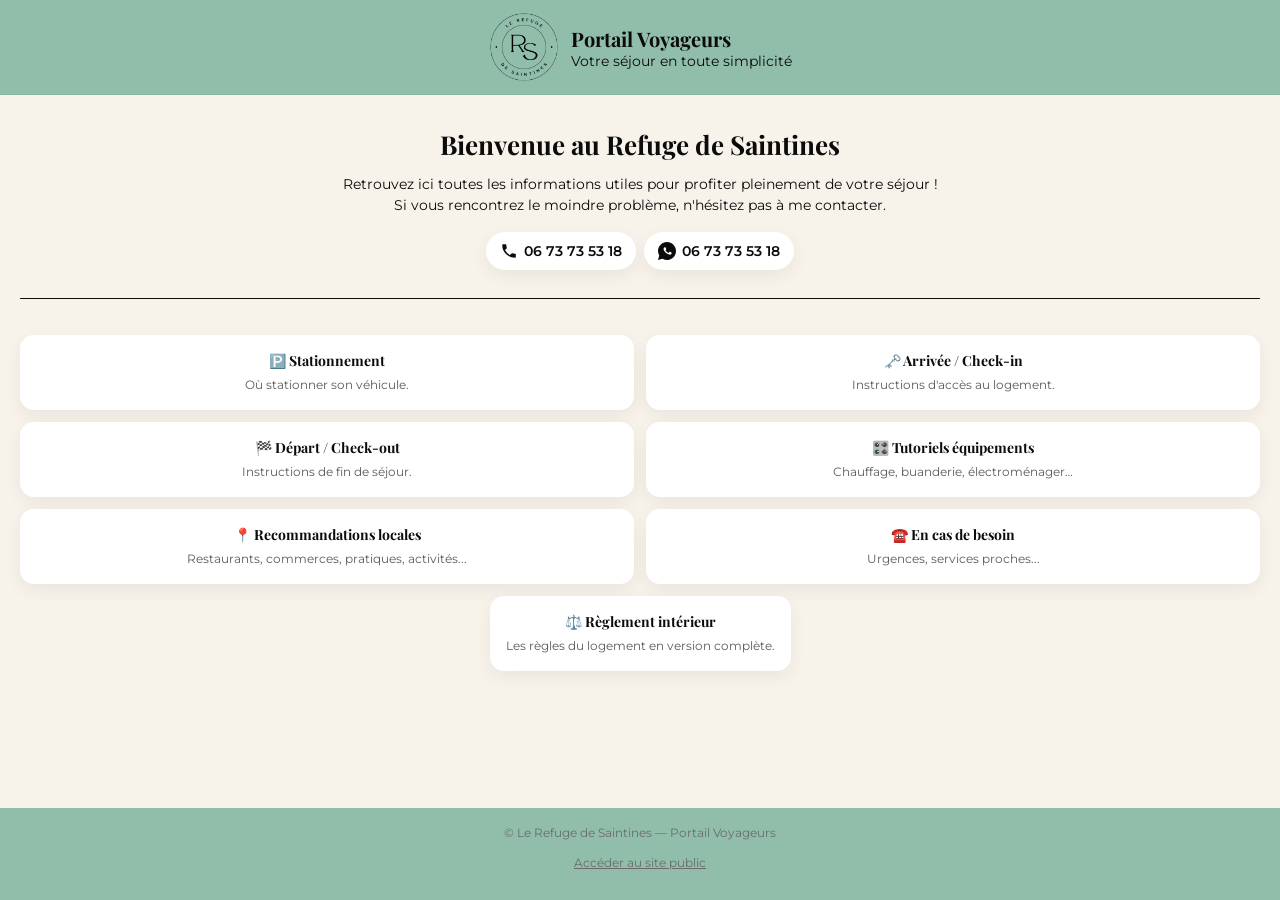
==== index.html @ f46ed85f "Initial commit - guest intranet" ====
<!DOCTYPE html>
<html lang="fr">
<head>
    <meta charset="UTF-8">
    <title>Portail Voyageurs – Refuge de Saintines</title>

    <meta name="description" content="Portail voyageurs du Refuge de Saintines : retrouvez ici l'intégralité des informations utiles pour votre séjour.">
    <meta name="robots" content="noindex, nofollow">
    <meta name="viewport" content="width=device-width, initial-scale=1.0">

    <link rel="preconnect" href="https://fonts.googleapis.com">
    <link rel="preconnect" href="https://fonts.gstatic.com" crossorigin>
    <link href="https://fonts.googleapis.com/css2?family=Montserrat:wght@300;400;600&family=Playfair+Display:wght@400;700&display=swap" rel="stylesheet">

    <link rel="stylesheet" href="css/base/00-tokens.css">
    <link rel="stylesheet" href="css/base/01-reset-base.css">
    <link rel="stylesheet" href="css/base/02-typography.css">
    <link rel="stylesheet" href="css/base/03-layout.css">
    <link rel="stylesheet" href="css/components/header.css">
    <link rel="stylesheet" href="css/components/buttons.css">
    <link rel="stylesheet" href="css/components/separators.css">
    <link rel="stylesheet" href="css/components/cards.css">
    <link rel="stylesheet" href="css/components/footer.css">
    <link rel="stylesheet" href="css/pages/home.css">
    <link rel="icon" href="images/lrds-logo.png" type="image/png">
</head>

<body>

<header class="guest-header">
    <div class="guest-container header-inner">
        <img src="images/lrds-logo.png" alt="Logo Refuge de Saintines" class="guest-logo">

        <div class="guest-title">
            <span class="logo">Portail Voyageurs</span>
            <small class="sub">Votre séjour en toute simplicité</small>
        </div>
    </div>
</header>

<main id="contenu-principal">

    <!-- Bloc de bienvenue -->
    <section class="guest-welcome">
        <div class="guest-container">
            <h1>Bienvenue au Refuge de Saintines</h1>

            <p class="welcome-text">
                Retrouvez ici toutes les informations utiles pour profiter pleinement de votre séjour ! <br>
                Si vous rencontrez le moindre problème, n'hésitez pas à me contacter.
            </p>

            <div class="contact-card">
                <a href="tel:+33673735318" class="btn-pill">
                    <svg class="btn-icon" xmlns="http://www.w3.org/2000/svg" width="18" height="18" viewBox="0 0 24 24" aria-hidden="true">
                        <path d="M6.62 10.79a15.053 15.053 0 006.59 6.59l2.2-2.2a1 1 0 011.01-.24 11.72 11.72 0 003.69.59 1 1 0 011 1V20a1 1 0 01-1 1A17 17 0 013 4a1 1 0 011-1h3.47a1 1 0 011 1 11.72 11.72 0 00.59 3.69 1 1 0 01-.25 1z"/>
                    </svg>
                    
                    <span class="phone-text">06 73 73 53 18 </span>
                </a>

                <a href="https://wa.me/33673735318" class="btn-pill">
                    <svg class="btn-icon whatsapp-icon" xmlns="http://www.w3.org/2000/svg" width="18" height="18" viewBox="0 0 32 32" aria-hidden="true">
                        <path fill="#25D366" d="M16 0C7.178 0 0 7.178 0 16c0 2.873.766 5.62 2.215 8.043L0 32l8.147-2.14A15.91 15.91 0 0 0 16 32c8.822 0 16-7.178 16-16S24.822 0 16 0z"/>
                        <path fill="#fff" d="M23.507 18.692c-.353-.177-2.088-1.03-2.41-1.148-.323-.118-.558-.177-.794.177-.236.353-.91 1.148-1.115 1.353-.206.206-.412.236-.765.059-.353-.177-1.49-.549-2.839-1.748-1.05-.938-1.76-2.088-1.966-2.441-.206-.353-.022-.549.156-.726.16-.159.353-.412.53-.618.177-.206.236-.353.353-.588.118-.236.059-.441-.03-.618-.088-.177-.794-1.912-1.075-2.628-.283-.705-.589-.608-.812-.62-.206-.012-.442 0-.677 0-.236 0-.618.088-.938.441-.318.353-1.236 1.208-1.236 2.951 0 1.742 1.266 3.428 1.442 3.674.177.236 2.493 3.81 6.075 5.339 3.583 1.53 3.583 1.02 4.23.973.647-.044 2.088-.853 2.383-1.676.295-.823.295-1.53.206-1.676-.088-.147-.324-.236-.677-.412z"/>
                    </svg>

                    <span class="phone-text">06 73 73 53 18 </span>
                </a>
            </div>

            <div class="section-separator"></div>
        </div>
    </section>

    <!-- MENU PRINCIPAL SOUS FORME DE CARTES -->
    <nav class="guest-menu" aria-label="Menu du portail voyageurs">
        <div class="guest-container menu-grid">
            <a href="parking.html" class="menu-card">
                <h2>🅿️ Stationnement</h2>

                <p>Où stationner son véhicule.</p>
            </a>

            <a href="arrivee.html" class="menu-card">
                <h2>🗝️ Arrivée / Check-in</h2>

                <p>Instructions d'accès au logement.</p>
            </a>

            <a href="checkout.html" class="menu-card">
                <h2>🏁 Départ / Check-out</h2>

                <p>Instructions de fin de séjour.</p>
            </a>

            <a href="tutoriels.html" class="menu-card">
                <h2>🎛️ Tutoriels équipements</h2>

                <p>Chauffage, buanderie, électroménager…</p>
            </a>

            <a href="https://gite-refugedesaintines.com/#reco" class="menu-card">
                <h2>📍 Recommandations locales</h2>

                <p>Restaurants, commerces, pratiques, activités...</p>
            </a>

            <a href="https://gite-refugedesaintines.com/#reco" class="menu-card">
                <h2>☎️ En cas de besoin</h2>

                <p>Urgences, services proches...</p>
            </a>

            <a href="reglement.html" class="menu-card">
                <h2>⚖️ Règlement intérieur</h2>

                <p>Les règles du logement en version complète.</p>
            </a>
        </div>
    </nav>

</main>

<footer class="guest-footer">
    <div class="guest-container">
        <p>© Le Refuge de Saintines — Portail Voyageurs</p>
        <p>
            <a href="https://gite-refugedesaintines.com" target="_blank" rel="noopener">
                Accéder au site public
            </a>
        </p>
    </div>
</footer>

</body>
</html>
---- css/base/00-tokens.css ----
:root{
  --cream: #F7F3EB;
  --sage:  #90beab;
  --black: #0b0b0b;
  --muted: #6b6b6b;
  --white: #ffffff;
  --shadow: 0 6px 18px rgba(11,11,11,0.06);
  --radius: 12px;
  --container: 1100px;
}
---- css/base/02-typography.css ----
h1, h2, h3, h4 {
  font-family: "Playfair Display", Georgia, "Times New Roman", serif;
  font-weight: 700;
  color: var(--black);
  margin-top: 0;
}

p {
  margin-top: 0;
  margin-bottom: 12px;
  line-height: 1.5;
}
---- css/base/03-layout.css ----
.guest-container {
  width: 100%;
  padding: 0 20px;
  margin: 0 auto;
}

.page-hero {
  padding: 24px 0 12px;
}

.page-hero h1 {
  font-size: 22px;
  margin-bottom: 24px;
}

.page-intro {
  font-size: 14px;
  color: #4a4a4a;
}

.page-section {
  padding: 8px 0 24px;
}

.return-button {
  margin-right: 30px;
}

/* Sticky footer */
html, body {
  height: 100%;
}

body {
  min-height: 100vh;
  display: flex;
  flex-direction: column;
}

main {
  flex: 1;
}
---- css/components/header.css ----
.guest-header {
  background-color: var(--sage);
  border-bottom: 1px solid rgba(0, 0, 0, 0.06);
  padding: 12px 0;
}

.header-inner {
  display: flex;
  align-items: center;
  justify-content: center;
  gap: 12px;
}

.guest-logo {
  max-width: 70px;
  height: auto;
}

.guest-title {
  display: flex;
  flex-direction: column;
}

.guest-title .logo {
  font-family: "Playfair Display", Georgia, serif;
  font-weight: bold;
  font-size: 20px;
}

.guest-title .sub {
  font-size: 14px;
}

.internal-header-inner {
  display: flex;
  align-items: center;
  justify-content: space-between;
}

.internal-left {
  display: flex;
  align-items: center;
  gap: 8px;
}

.internal-left .guest-logo {
  width: 40px;
  height: auto;
}

.internal-left .guest-title .logo {
  font-size: 16px;
}

.internal-left .guest-title .sub {
  font-size: 12px;
}
---- css/components/buttons.css ----
.contact-card {
  margin-top: 16px;
  display: flex;
  justify-content: center;
  gap: 8px;
  flex-wrap: wrap;
}

/* === Bouton générique (pill) === */
.btn-pill {
  display: inline-flex;
  align-items: center;
  justify-content: center;

  padding: 10px 14px;
  background-color: var(--white);
  color: var(--black);

  border-radius: 9999px;
  box-shadow: var(--shadow);

  font-family: "Montserrat", system-ui, sans-serif;
  font-size: 14px;
  font-weight: 600;
  text-align: center;
  white-space: nowrap;

  cursor: pointer;
  text-decoration: none;

  transition: transform 0.15s ease, box-shadow 0.15s ease, color 0.15s ease;
}

.btn-pill:hover {
  transform: scale(1.02);
  box-shadow: 0 10px 22px rgba(11, 11, 11, 0.12);
  color: var(--sage);
}

.btn-pill:active {
  transform: scale(0.98);
  box-shadow: 0 7px 18px rgba(11, 11, 11, 0.10);
}

/* --- Icônes dans les boutons (générique) --- */
.btn-pill .btn-icon {
  width: 18px;
  height: 18px;
  margin-right: 6px;
  display: block;
}

/* Icônes "classiques" (sans fill inline) */
.btn-pill .btn-icon path,
.btn-pill .btn-icon circle {
  fill: #0b0b0b;
}

/* Hover : l'icône suit la couleur du texte */
.btn-pill:hover .btn-icon path,
.btn-pill:hover .btn-icon circle {
  fill: var(--sage);
}

/* WhatsApp */
.whatsapp-icon path:last-of-type {
  fill: #ffffff;
}

.btn-pill:hover .whatsapp-icon path:last-of-type {
  fill: #ffffff;
}
---- css/components/separators.css ----
.section-separator {
  margin-top: 28px;
  height: 1px;
  width: 100%;

  background-color: var(--black);
  border-radius: 9999px;
}

.page-hero + .page-section .section-separator {
  margin-top: 6px;
  margin-bottom: 12px;
}
---- css/components/cards.css ----
.guest-menu {
  padding-bottom: 40px;
}

.menu-grid {
  display: grid;
  grid-template-columns: repeat(2, minmax(0, 1fr));
  gap: 12px;
  margin-top: 20px;
}

.menu-card {
  display: flex;
  flex-direction: column;
  align-items: center;
  justify-content: center;

  padding: 16px 16px;
  background-color: #ffffff;
  border-radius: 14px;
  box-shadow: 0 6px 18px rgba(15, 23, 42, 0.06);
  position: relative;
  transition: transform 0.15s ease, box-shadow 0.15s ease;

  text-align: center;
}

.menu-card h2 {
  font-size: 14px;
  margin-bottom: 6px;
  display: flex;
  align-items: center;
  justify-content: center;
  gap: 6px;
}

.menu-card p {
  font-size: 12px;
  color: #5a5a5a;
  margin: 0;
}

.menu-card:last-child {
  grid-column: span 2;
  justify-self: center;
}

.menu-card:hover {
  transform: translateY(-2px);
  box-shadow: 0 10px 22px rgba(15, 23, 42, 0.12);
}

.menu-card:active {
  transform: translateY(-1px);
  box-shadow: 0 7px 18px rgba(15, 23, 42, 0.1);
}

.info-card {
  background-color: var(--white);
  border-radius: 14px;
  box-shadow: var(--shadow);
  padding: 16px 14px;
  margin-bottom: 12px;
}

.info-title {
  font-size: 18px;
  margin-bottom: 14px;
}
---- css/components/footer.css ----
.guest-footer {
  background-color: var(--sage);
  padding: 16px;
  text-align: center;
  font-size: 12px;
  color: var(--muted);
}

.guest-footer a {
  text-decoration: underline;
  text-underline-offset: 1px;
}
---- css/pages/home.css ----
.guest-welcome {
  padding: 32px 0 16px;
}

.guest-welcome h1 {
  font-size: 26px;
  margin-bottom: 12px;
  text-align: center;
}

.welcome-text {
  font-size: 14px;
  text-align: center;
}
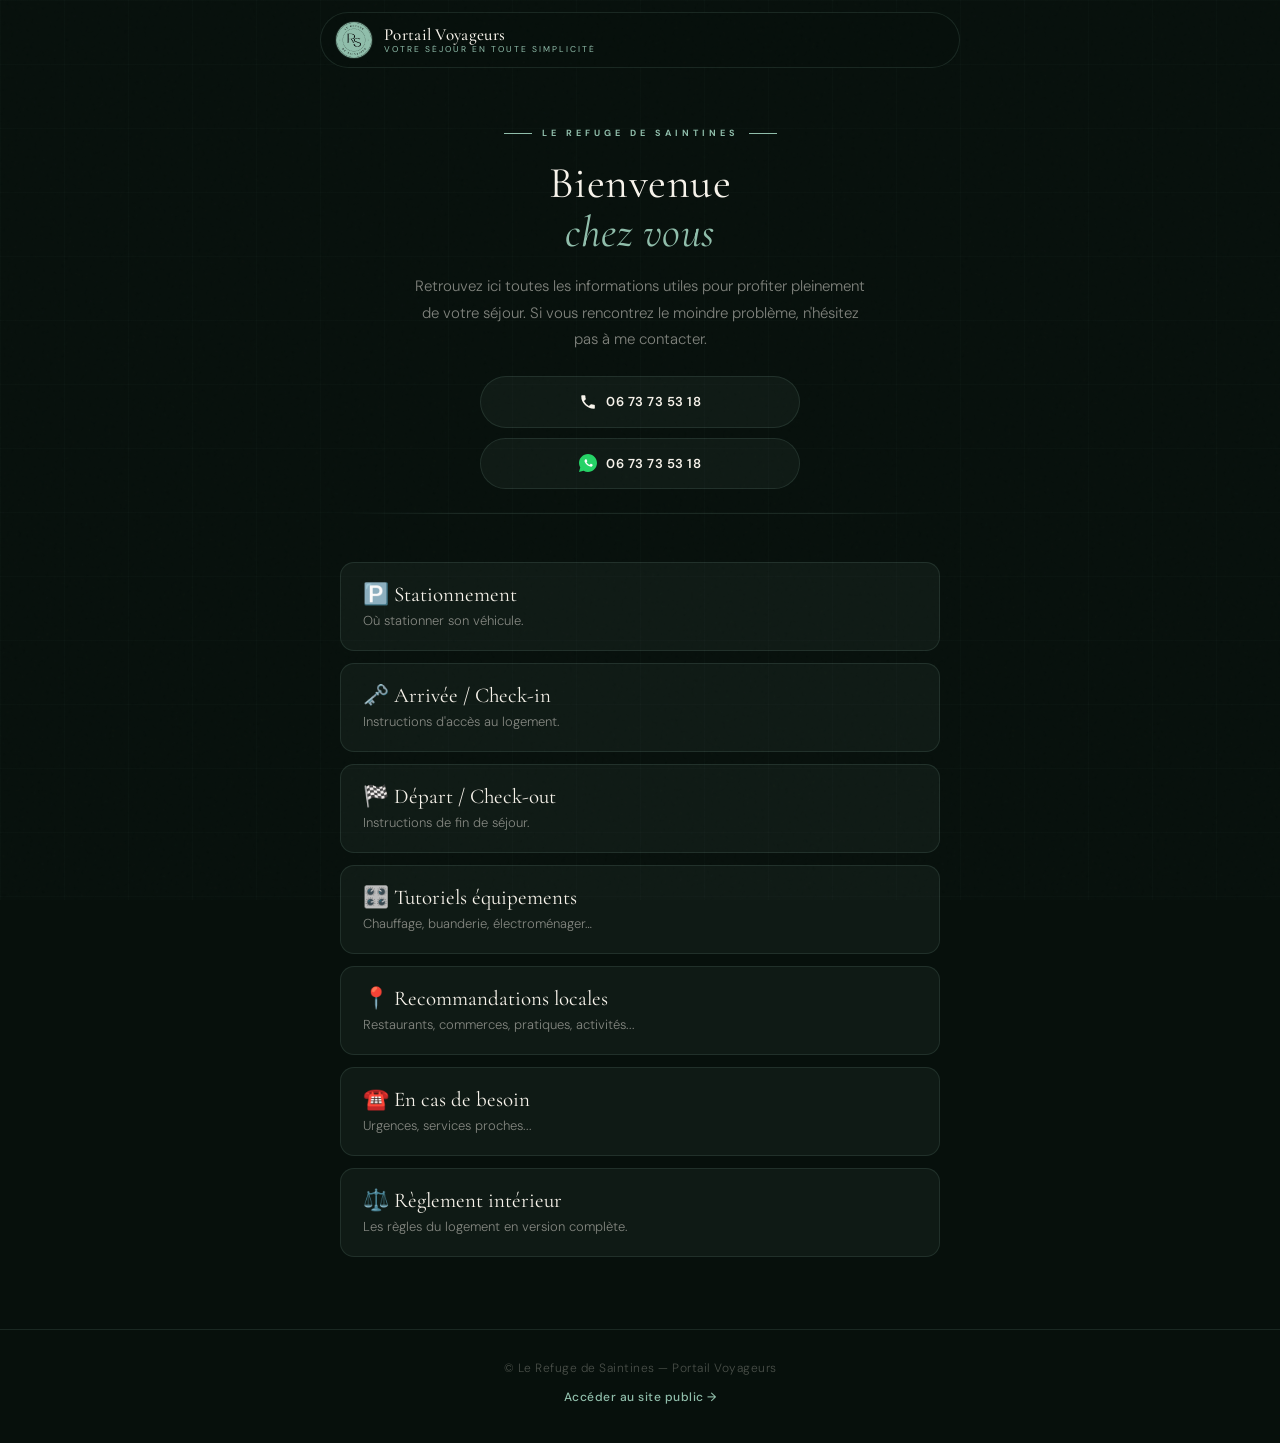
==== commit fc5a40df: "Intranet voyageurs v2" ====
--- a/index.html
+++ b/index.html
@@ -2,15 +2,18 @@
 <html lang="fr">
 <head>
     <meta charset="UTF-8">
-    <title>Portail Voyageurs – Refuge de Saintines</title>
+    <title>Portail Voyageurs – Le Refuge de Saintines</title>
 
     <meta name="description" content="Portail voyageurs du Refuge de Saintines : retrouvez ici l'intégralité des informations utiles pour votre séjour.">
     <meta name="robots" content="noindex, nofollow">
     <meta name="viewport" content="width=device-width, initial-scale=1.0">
+    <meta name="theme-color" content="#07100c">
 
     <link rel="preconnect" href="https://fonts.googleapis.com">
     <link rel="preconnect" href="https://fonts.gstatic.com" crossorigin>
-    <link href="https://fonts.googleapis.com/css2?family=Montserrat:wght@300;400;600&family=Playfair+Display:wght@400;700&display=swap" rel="stylesheet">
+    <link href="https://fonts.googleapis.com/css2?family=Cormorant+Garamond:ital,wght@0,400;0,500;0,600;1,400&family=DM+Sans:wght@300;400;500;600;700&display=swap" rel="stylesheet">
+
+    <link rel="icon" href="images/lrds-logo.png" type="image/png">
 
     <link rel="stylesheet" href="css/base/00-tokens.css">
     <link rel="stylesheet" href="css/base/01-reset-base.css">
@@ -22,18 +25,19 @@
     <link rel="stylesheet" href="css/components/cards.css">
     <link rel="stylesheet" href="css/components/footer.css">
     <link rel="stylesheet" href="css/pages/home.css">
-    <link rel="icon" href="images/lrds-logo.png" type="image/png">
 </head>
 
 <body>
+<a class="skip-link" href="#contenu-principal">Aller au contenu</a>
 
 <header class="guest-header">
-    <div class="guest-container header-inner">
-        <img src="images/lrds-logo.png" alt="Logo Refuge de Saintines" class="guest-logo">
-
-        <div class="guest-title">
-            <span class="logo">Portail Voyageurs</span>
-            <small class="sub">Votre séjour en toute simplicité</small>
+    <div class="header-inner">
+        <div class="header-brand">
+            <img src="images/lrds-logo.png" alt="Logo Le Refuge de Saintines" class="guest-logo">
+            <div class="guest-title">
+                <span class="logo">Portail Voyageurs</span>
+                <small class="sub">Votre séjour en toute simplicité</small>
+            </div>
         </div>
     </div>
 </header>
@@ -43,20 +47,20 @@
     <!-- Bloc de bienvenue -->
     <section class="guest-welcome">
         <div class="guest-container">
-            <h1>Bienvenue au Refuge de Saintines</h1>
+            <span class="eyebrow reveal">Le Refuge de Saintines</span>
+            <h1 class="reveal reveal-delay-1">Bienvenue<br><em>chez vous</em></h1>
 
-            <p class="welcome-text">
-                Retrouvez ici toutes les informations utiles pour profiter pleinement de votre séjour ! <br>
+            <p class="welcome-text reveal reveal-delay-2">
+                Retrouvez ici toutes les informations utiles pour profiter pleinement de votre séjour.
                 Si vous rencontrez le moindre problème, n'hésitez pas à me contacter.
             </p>
 
-            <div class="contact-card">
+            <div class="contact-card reveal reveal-delay-3">
                 <a href="tel:+33673735318" class="btn-pill">
                     <svg class="btn-icon" xmlns="http://www.w3.org/2000/svg" width="18" height="18" viewBox="0 0 24 24" aria-hidden="true">
                         <path d="M6.62 10.79a15.053 15.053 0 006.59 6.59l2.2-2.2a1 1 0 011.01-.24 11.72 11.72 0 003.69.59 1 1 0 011 1V20a1 1 0 01-1 1A17 17 0 013 4a1 1 0 011-1h3.47a1 1 0 011 1 11.72 11.72 0 00.59 3.69 1 1 0 01-.25 1z"/>
                     </svg>
-                    
-                    <span class="phone-text">06 73 73 53 18 </span>
+                    <span class="phone-text">06 73 73 53 18</span>
                 </a>
 
                 <a href="https://wa.me/33673735318" class="btn-pill">
@@ -64,57 +68,49 @@
                         <path fill="#25D366" d="M16 0C7.178 0 0 7.178 0 16c0 2.873.766 5.62 2.215 8.043L0 32l8.147-2.14A15.91 15.91 0 0 0 16 32c8.822 0 16-7.178 16-16S24.822 0 16 0z"/>
                         <path fill="#fff" d="M23.507 18.692c-.353-.177-2.088-1.03-2.41-1.148-.323-.118-.558-.177-.794.177-.236.353-.91 1.148-1.115 1.353-.206.206-.412.236-.765.059-.353-.177-1.49-.549-2.839-1.748-1.05-.938-1.76-2.088-1.966-2.441-.206-.353-.022-.549.156-.726.16-.159.353-.412.53-.618.177-.206.236-.353.353-.588.118-.236.059-.441-.03-.618-.088-.177-.794-1.912-1.075-2.628-.283-.705-.589-.608-.812-.62-.206-.012-.442 0-.677 0-.236 0-.618.088-.938.441-.318.353-1.236 1.208-1.236 2.951 0 1.742 1.266 3.428 1.442 3.674.177.236 2.493 3.81 6.075 5.339 3.583 1.53 3.583 1.02 4.23.973.647-.044 2.088-.853 2.383-1.676.295-.823.295-1.53.206-1.676-.088-.147-.324-.236-.677-.412z"/>
                     </svg>
-
-                    <span class="phone-text">06 73 73 53 18 </span>
+                    <span class="phone-text">06 73 73 53 18</span>
                 </a>
             </div>
 
-            <div class="section-separator"></div>
+            <div class="section-separator reveal reveal-delay-4"></div>
         </div>
     </section>
 
     <!-- MENU PRINCIPAL SOUS FORME DE CARTES -->
     <nav class="guest-menu" aria-label="Menu du portail voyageurs">
         <div class="guest-container menu-grid">
-            <a href="parking.html" class="menu-card">
+            <a href="parking.html" class="menu-card reveal">
                 <h2>🅿️ Stationnement</h2>
-
                 <p>Où stationner son véhicule.</p>
             </a>
 
-            <a href="arrivee.html" class="menu-card">
+            <a href="arrivee.html" class="menu-card reveal">
                 <h2>🗝️ Arrivée / Check-in</h2>
-
                 <p>Instructions d'accès au logement.</p>
             </a>
 
-            <a href="checkout.html" class="menu-card">
+            <a href="checkout.html" class="menu-card reveal">
                 <h2>🏁 Départ / Check-out</h2>
-
                 <p>Instructions de fin de séjour.</p>
             </a>
 
-            <a href="tutoriels.html" class="menu-card">
+            <a href="tutoriels.html" class="menu-card reveal">
                 <h2>🎛️ Tutoriels équipements</h2>
-
                 <p>Chauffage, buanderie, électroménager…</p>
             </a>
 
-            <a href="https://gite-refugedesaintines.com/#reco" class="menu-card">
+            <a href="https://gite-refugedesaintines.com/#reco" class="menu-card reveal">
                 <h2>📍 Recommandations locales</h2>
-
                 <p>Restaurants, commerces, pratiques, activités...</p>
             </a>
 
-            <a href="https://gite-refugedesaintines.com/#reco" class="menu-card">
+            <a href="https://gite-refugedesaintines.com/?reco=pratique#reco" class="menu-card reveal">
                 <h2>☎️ En cas de besoin</h2>
-
                 <p>Urgences, services proches...</p>
             </a>
 
-            <a href="reglement.html" class="menu-card">
+            <a href="reglement.html" class="menu-card reveal">
                 <h2>⚖️ Règlement intérieur</h2>
-
                 <p>Les règles du logement en version complète.</p>
             </a>
         </div>
@@ -127,11 +123,12 @@
         <p>© Le Refuge de Saintines — Portail Voyageurs</p>
         <p>
             <a href="https://gite-refugedesaintines.com" target="_blank" rel="noopener">
-                Accéder au site public
+                Accéder au site public →
             </a>
         </p>
     </div>
 </footer>
 
+<script src="js/guest.js"></script>
 </body>
 </html>
--- a/css/base/00-tokens.css
+++ b/css/base/00-tokens.css
@@ -1,10 +1,47 @@
-:root{
-  --cream: #F7F3EB;
-  --sage:  #90beab;
-  --black: #0b0b0b;
-  --muted: #6b6b6b;
-  --white: #ffffff;
-  --shadow: 0 6px 18px rgba(11,11,11,0.06);
-  --radius: 12px;
-  --container: 1100px;
+/* ============================================================
+   00-TOKENS.CSS — Variables de design
+   Portail Voyageurs · Le Refuge de Saintines
+   (DA alignée sur le site principal)
+   ============================================================ */
+
+:root {
+  /* ── Couleurs de marque ── */
+  --cream:        #F7F3EB;
+  --sage:         #90beab;
+  --sage-dark:    #10806e;
+  --sage-light:   #b8d8cc;
+  --muted:        #6b6b6b;
+  --white:        #ffffff;
+  --airbnb-red:   #F44336;
+
+  /* ── Fond sombre luxueux ── */
+  --bg:           #07100c;
+  --bg-2:         #0d1a14;
+  --bg-3:         #121f18;
+
+  /* ── Glass / transparences ── */
+  --glass:        rgba(144, 190, 171, 0.06);
+  --glass-border: rgba(144, 190, 171, 0.14);
+  --glass-hover:  rgba(144, 190, 171, 0.10);
+  --cream-dim:    rgba(247, 243, 235, 0.50);
+  --cream-faint:  rgba(247, 243, 235, 0.28);
+  --sage-glow:    rgba(144, 190, 171, 0.22);
+
+  /* ── Typographie ── */
+  --font-display: 'Cormorant Garamond', Georgia, serif;
+  --font-body:    'DM Sans', system-ui, -apple-system, sans-serif;
+
+  /* ── Spacing & radii ── */
+  --r:            14px;
+  --rs:           8px;
+  --container:    640px;   /* étroit : mobile-first */
+
+  /* ── Transitions ── */
+  --tr:           0.32s cubic-bezier(0.4, 0, 0.2, 1);
+  --tr-slow:      0.6s cubic-bezier(0.4, 0, 0.2, 1);
+
+  /* ── Shadows ── */
+  --shadow-sm:    0 4px 16px rgba(0, 0, 0, 0.3);
+  --shadow-md:    0 12px 40px rgba(0, 0, 0, 0.45);
+  --shadow-lg:    0 24px 72px rgba(0, 0, 0, 0.55);
 }
--- a/css/base/02-typography.css
+++ b/css/base/02-typography.css
@@ -1,12 +1,64 @@
-h1, h2, h3, h4 {
-  font-family: "Playfair Display", Georgia, "Times New Roman", serif;
-  font-weight: 700;
-  color: var(--black);
-  margin-top: 0;
+/* ============================================================
+   02-TYPOGRAPHY.CSS — Échelle typographique mobile-first
+   ============================================================ */
+
+h1, h2, h3, h4, h5, h6 {
+  font-family: var(--font-display);
+  font-weight: 400;
+  line-height: 1.12;
+  color: var(--cream);
+}
+
+h1 {
+  font-size: clamp(32px, 9vw, 44px);
+  letter-spacing: 0.5px;
+}
+
+h1 em { font-style: italic; color: var(--sage); }
+
+h2 {
+  font-size: clamp(22px, 6vw, 30px);
+}
+
+h2 em { font-style: italic; color: var(--sage); }
+
+h3 {
+  font-size: clamp(17px, 4.5vw, 20px);
+  font-family: var(--font-body);
+  font-weight: 600;
 }
 
 p {
-  margin-top: 0;
-  margin-bottom: 12px;
-  line-height: 1.5;
+  line-height: 1.7;
+  font-weight: 300;
+  font-size: 15px;
 }
+
+strong { font-weight: 600; color: var(--cream); }
+
+.muted {
+  color: var(--cream-faint);
+  font-size: 13px;
+  font-style: italic;
+}
+
+/* ── Eyebrow / label de section ── */
+.eyebrow {
+  display: inline-flex;
+  align-items: center;
+  gap: 10px;
+  font-family: var(--font-body);
+  font-size: 9px;
+  font-weight: 700;
+  letter-spacing: 4px;
+  text-transform: uppercase;
+  color: var(--sage);
+}
+
+.eyebrow::before {
+  content: '';
+  display: block;
+  width: 28px;
+  height: 1px;
+  background: var(--sage);
+}
--- a/css/base/03-layout.css
+++ b/css/base/03-layout.css
@@ -1,42 +1,75 @@
+/* ============================================================
+   03-LAYOUT.CSS — Containers, sections, utilitaires
+   Mobile-first
+   ============================================================ */
+
 .guest-container {
   width: 100%;
+  max-width: var(--container);
+  margin: 0 auto;
   padding: 0 20px;
-  margin: 0 auto;
+  position: relative;
+  z-index: 1;
 }
 
-.page-hero {
-  padding: 24px 0 12px;
+main {
+  position: relative;
+  z-index: 1;
+  padding-bottom: 40px;
 }
 
-.page-hero h1 {
-  font-size: 22px;
-  margin-bottom: 24px;
+.page-section {
+  padding: 8px 0;
+}
+
+.page-section + .page-section { padding-top: 0; }
+
+/* ── Hero de page interne ── */
+.page-hero {
+  padding: 32px 0 8px;
 }
 
 .page-intro {
-  font-size: 14px;
-  color: #4a4a4a;
+  color: var(--cream-dim);
+  font-size: 15px;
+  line-height: 1.75;
+  margin-top: 14px;
 }
 
-.page-section {
-  padding: 8px 0 24px;
+/* ── Utilitaires ── */
+.text-sage  { color: var(--sage); }
+.text-muted { color: var(--cream-dim); }
+
+.sr-only {
+  position: absolute;
+  width: 1px; height: 1px;
+  padding: 0; margin: -1px;
+  overflow: hidden;
+  clip: rect(0, 0, 0, 0);
+  white-space: nowrap;
+  border: 0;
 }
 
-.return-button {
-  margin-right: 30px;
+/* ── Reveal au scroll ── */
+.reveal {
+  opacity: 0;
+  transform: translateY(24px);
+  transition: opacity .7s cubic-bezier(.16,1,.3,1),
+              transform .7s cubic-bezier(.16,1,.3,1);
 }
 
-/* Sticky footer */
-html, body {
-  height: 100%;
+.reveal.visible {
+  opacity: 1;
+  transform: none;
 }
 
-body {
-  min-height: 100vh;
-  display: flex;
-  flex-direction: column;
+.reveal-delay-1 { transition-delay: .08s; }
+.reveal-delay-2 { transition-delay: .16s; }
+.reveal-delay-3 { transition-delay: .24s; }
+.reveal-delay-4 { transition-delay: .32s; }
+.reveal-delay-5 { transition-delay: .40s; }
+.reveal-delay-6 { transition-delay: .48s; }
+
+@media (prefers-reduced-motion: reduce) {
+  .reveal { transition: opacity .3s; transform: none; }
 }
-
-main {
-  flex: 1;
-}
--- a/css/components/header.css
+++ b/css/components/header.css
@@ -1,57 +1,108 @@
+/* ============================================================
+   HEADER.CSS — Header sticky arrondi (style site principal)
+   ============================================================ */
+
 .guest-header {
-  background-color: var(--sage);
-  border-bottom: 1px solid rgba(0, 0, 0, 0.06);
-  padding: 12px 0;
+  position: sticky;
+  top: 0;
+  z-index: 1000;
+  padding: 12px 16px;
+  transition: padding var(--tr);
 }
 
 .header-inner {
+  max-width: var(--container);
+  margin: 0 auto;
   display: flex;
   align-items: center;
-  justify-content: center;
+  justify-content: space-between;
   gap: 12px;
+  background: rgba(7, 16, 12, 0.72);
+  border: 1px solid var(--glass-border);
+  border-radius: 50px;
+  padding: 8px 8px 8px 14px;
+  backdrop-filter: blur(24px);
+  -webkit-backdrop-filter: blur(24px);
+  transition: background var(--tr), box-shadow var(--tr);
+}
+
+.guest-header.scrolled .header-inner {
+  background: rgba(7, 16, 12, 0.92);
+  box-shadow: 0 8px 32px rgba(0, 0, 0, 0.4);
+}
+
+/* ── Bloc gauche : logo + titre ── */
+.header-brand {
+  display: flex;
+  align-items: center;
+  gap: 11px;
+  min-width: 0;
 }
 
 .guest-logo {
-  max-width: 70px;
-  height: auto;
+  height: 38px;
+  width: 38px;
+  border-radius: 50%;
+  object-fit: cover;
+  border: 1px solid var(--glass-border);
+  flex-shrink: 0;
 }
 
 .guest-title {
   display: flex;
   flex-direction: column;
+  line-height: 1.25;
+  min-width: 0;
 }
 
 .guest-title .logo {
-  font-family: "Playfair Display", Georgia, serif;
-  font-weight: bold;
-  font-size: 20px;
+  font-family: var(--font-display);
+  font-size: 17px;
+  font-weight: 500;
+  color: var(--cream);
+  letter-spacing: 0.3px;
+  white-space: nowrap;
 }
 
 .guest-title .sub {
-  font-size: 14px;
+  font-size: 8.5px;
+  letter-spacing: 2px;
+  text-transform: uppercase;
+  color: var(--sage);
+  white-space: nowrap;
+  overflow: hidden;
+  text-overflow: ellipsis;
 }
 
-.internal-header-inner {
-  display: flex;
+/* ── Bouton retour dans le header ── */
+.header-return {
+  display: inline-flex;
   align-items: center;
-  justify-content: space-between;
+  gap: 5px;
+  flex-shrink: 0;
+  background: var(--glass);
+  border: 1px solid var(--glass-border);
+  color: var(--cream);
+  font-family: var(--font-body);
+  font-size: 10px;
+  font-weight: 600;
+  letter-spacing: 1px;
+  text-transform: uppercase;
+  padding: 9px 15px;
+  border-radius: 40px;
+  white-space: nowrap;
+  transition: var(--tr);
 }
 
-.internal-left {
-  display: flex;
-  align-items: center;
-  gap: 8px;
+.header-return:hover,
+.header-return:active {
+  border-color: var(--sage);
+  color: var(--sage);
+  background: var(--glass-hover);
 }
 
-.internal-left .guest-logo {
-  width: 40px;
-  height: auto;
+/* Sur très petits écrans, le sous-titre passe en retrait si besoin */
+@media (max-width: 360px) {
+  .guest-title .sub { display: none; }
+  .guest-title .logo { font-size: 16px; }
 }
-
-.internal-left .guest-title .logo {
-  font-size: 16px;
-}
-
-.internal-left .guest-title .sub {
-  font-size: 12px;
-}
--- a/css/components/buttons.css
+++ b/css/components/buttons.css
@@ -1,72 +1,68 @@
-.contact-card {
-  margin-top: 16px;
-  display: flex;
-  justify-content: center;
-  gap: 8px;
-  flex-wrap: wrap;
-}
+/* ============================================================
+   BUTTONS.CSS — Boutons & pills
+   ============================================================ */
 
-/* === Bouton générique (pill) === */
 .btn-pill {
   display: inline-flex;
   align-items: center;
   justify-content: center;
-
-  padding: 10px 14px;
-  background-color: var(--white);
-  color: var(--black);
-
-  border-radius: 9999px;
-  box-shadow: var(--shadow);
-
-  font-family: "Montserrat", system-ui, sans-serif;
-  font-size: 14px;
+  gap: 9px;
+  padding: 14px 24px;
+  border-radius: 60px;
+  font-family: var(--font-body);
+  font-size: 13px;
   font-weight: 600;
-  text-align: center;
-  white-space: nowrap;
-
+  letter-spacing: 0.5px;
+  text-decoration: none;
+  border: 1px solid var(--glass-border);
+  background: var(--glass);
+  color: var(--cream);
+  transition: var(--tr);
   cursor: pointer;
-  text-decoration: none;
-
-  transition: transform 0.15s ease, box-shadow 0.15s ease, color 0.15s ease;
 }
 
-.btn-pill:hover {
-  transform: scale(1.02);
-  box-shadow: 0 10px 22px rgba(11, 11, 11, 0.12);
+.btn-pill:hover,
+.btn-pill:active {
+  border-color: var(--sage);
   color: var(--sage);
+  background: var(--glass-hover);
+  transform: translateY(-2px);
 }
 
-.btn-pill:active {
-  transform: scale(0.98);
-  box-shadow: 0 7px 18px rgba(11, 11, 11, 0.10);
-}
-
-/* --- Icônes dans les boutons (générique) --- */
 .btn-pill .btn-icon {
   width: 18px;
   height: 18px;
-  margin-right: 6px;
-  display: block;
+  flex-shrink: 0;
+  fill: currentColor;
 }
 
-/* Icônes "classiques" (sans fill inline) */
-.btn-pill .btn-icon path,
-.btn-pill .btn-icon circle {
-  fill: #0b0b0b;
+/* WhatsApp garde ses couleurs propres */
+.btn-pill .whatsapp-icon { fill: none; }
+
+/* ── Bouton principal sage ── */
+.btn-primary {
+  background: var(--sage);
+  color: var(--bg);
+  border-color: var(--sage);
+  box-shadow: 0 0 28px var(--sage-glow);
+  font-weight: 700;
 }
 
-/* Hover : l'icône suit la couleur du texte */
-.btn-pill:hover .btn-icon path,
-.btn-pill:hover .btn-icon circle {
-  fill: var(--sage);
+.btn-primary:hover,
+.btn-primary:active {
+  background: var(--sage-light);
+  color: var(--bg);
+  box-shadow: 0 0 44px var(--sage-glow);
 }
 
-/* WhatsApp */
-.whatsapp-icon path:last-of-type {
-  fill: #ffffff;
+/* ── Bouton de switch (tutoriels) ── */
+.tutorial-mode-btn {
+  margin-top: 20px;
+  width: 100%;
 }
 
-.btn-pill:hover .whatsapp-icon path:last-of-type {
-  fill: #ffffff;
+/* ── Lien Maps ── */
+.map-link {
+  width: 100%;
+  margin-top: 4px;
 }
--- a/css/components/separators.css
+++ b/css/components/separators.css
@@ -1,13 +1,25 @@
+/* ============================================================
+   SEPARATORS.CSS — Séparateurs de section
+   ============================================================ */
+
 .section-separator {
-  margin-top: 28px;
+  width: 100%;
   height: 1px;
-  width: 100%;
-
-  background-color: var(--black);
-  border-radius: 9999px;
+  background: linear-gradient(
+    to right,
+    transparent,
+    var(--glass-border) 20%,
+    var(--glass-border) 80%,
+    transparent
+  );
+  margin: 24px 0;
 }
 
-.page-hero + .page-section .section-separator {
-  margin-top: 6px;
-  margin-bottom: 12px;
+/* Variante courte centrée (décorative) */
+.divider-short {
+  width: 48px;
+  height: 1px;
+  background: var(--sage);
+  margin: 20px 0;
+  opacity: .6;
 }
--- a/css/components/cards.css
+++ b/css/components/cards.css
@@ -1,69 +1,134 @@
-.guest-menu {
-  padding-bottom: 40px;
+/* ============================================================
+   CARDS.CSS — Cartes menu + cartes info (glassmorphism)
+   ============================================================ */
+
+/* ── Grille du menu (mobile : 1 colonne) ── */
+.menu-grid {
+  display: grid;
+  grid-template-columns: 1fr;
+  gap: 12px;
+  margin-top: 8px;
 }
 
-.menu-grid {
-  display: grid;
-  grid-template-columns: repeat(2, minmax(0, 1fr));
-  gap: 12px;
-  margin-top: 20px;
+/* ── Carte de menu cliquable ── */
+.menu-card {
+  display: block;
+  background: var(--glass);
+  border: 1px solid var(--glass-border);
+  border-radius: var(--r);
+  padding: 20px 22px;
+  text-decoration: none;
+  color: var(--cream);
+  position: relative;
+  overflow: hidden;
+  transition: border-color var(--tr), background var(--tr), transform var(--tr);
 }
 
-.menu-card {
-  display: flex;
-  flex-direction: column;
-  align-items: center;
-  justify-content: center;
+.menu-card::after {
+  content: '→';
+  position: absolute;
+  top: 50%;
+  right: 20px;
+  transform: translateY(-50%);
+  color: var(--sage);
+  font-size: 18px;
+  opacity: 0;
+  transition: opacity var(--tr), right var(--tr);
+}
 
-  padding: 16px 16px;
-  background-color: #ffffff;
-  border-radius: 14px;
-  box-shadow: 0 6px 18px rgba(15, 23, 42, 0.06);
-  position: relative;
-  transition: transform 0.15s ease, box-shadow 0.15s ease;
+.menu-card:hover,
+.menu-card:active {
+  border-color: rgba(144, 190, 171, 0.32);
+  background: var(--glass-hover);
+  transform: translateY(-2px);
+}
 
-  text-align: center;
+.menu-card:hover::after,
+.menu-card:active::after {
+  opacity: 1;
+  right: 16px;
 }
 
 .menu-card h2 {
-  font-size: 14px;
-  margin-bottom: 6px;
-  display: flex;
-  align-items: center;
-  justify-content: center;
-  gap: 6px;
+  font-family: var(--font-display);
+  font-size: 21px;
+  font-weight: 400;
+  color: var(--cream);
+  margin-bottom: 4px;
+  padding-right: 28px;
 }
 
 .menu-card p {
-  font-size: 12px;
-  color: #5a5a5a;
-  margin: 0;
+  font-size: 13px;
+  color: var(--cream-dim);
+  line-height: 1.5;
+  padding-right: 28px;
 }
 
-.menu-card:last-child {
-  grid-column: span 2;
-  justify-self: center;
+/* Carte menu sans description (page tutoriels) → centrage vertical */
+.menu-card.compact {
+  display: flex;
+  align-items: center;
+  min-height: 64px;
 }
 
-.menu-card:hover {
-  transform: translateY(-2px);
-  box-shadow: 0 10px 22px rgba(15, 23, 42, 0.12);
+.menu-card.compact h2 {
+  margin-bottom: 0;
 }
 
-.menu-card:active {
-  transform: translateY(-1px);
-  box-shadow: 0 7px 18px rgba(15, 23, 42, 0.1);
+/* ── Carte d'information (contenu) ── */
+.info-card {
+  background: var(--glass);
+  border: 1px solid var(--glass-border);
+  border-radius: var(--r);
+  padding: 24px 22px;
+  margin-bottom: 16px;
+  transition: border-color var(--tr);
 }
 
-.info-card {
-  background-color: var(--white);
-  border-radius: 14px;
-  box-shadow: var(--shadow);
-  padding: 16px 14px;
+.info-card:hover { border-color: rgba(144, 190, 171, 0.24); }
+
+.info-title {
+  font-family: var(--font-display);
+  font-size: 22px;
+  font-weight: 400;
+  color: var(--cream);
   margin-bottom: 12px;
+  display: flex;
+  align-items: center;
+  gap: 10px;
 }
 
-.info-title {
-  font-size: 18px;
-  margin-bottom: 14px;
+.info-card p {
+  color: var(--cream-dim);
+  font-size: 14px;
+  line-height: 1.7;
 }
+
+.info-card p + p { margin-top: 12px; }
+
+.info-card ul {
+  margin-top: 12px;
+  display: flex;
+  flex-direction: column;
+  gap: 8px;
+}
+
+.info-card ul li {
+  position: relative;
+  padding-left: 18px;
+  font-size: 14px;
+  color: var(--cream-dim);
+  line-height: 1.6;
+}
+
+.info-card ul li::before {
+  content: '';
+  position: absolute;
+  left: 0;
+  top: 9px;
+  width: 5px;
+  height: 5px;
+  border-radius: 50%;
+  background: var(--sage);
+}
--- a/css/components/footer.css
+++ b/css/components/footer.css
@@ -1,12 +1,33 @@
+/* ============================================================
+   FOOTER.CSS — Pied de page
+   ============================================================ */
+
 .guest-footer {
-  background-color: var(--sage);
-  padding: 16px;
+  position: relative;
+  z-index: 1;
+  border-top: 1px solid var(--glass-border);
+  margin-top: 32px;
+  padding: 28px 20px 36px;
   text-align: center;
+}
+
+.guest-footer .guest-container {
+  display: flex;
+  flex-direction: column;
+  gap: 8px;
+}
+
+.guest-footer p {
   font-size: 12px;
-  color: var(--muted);
+  color: var(--cream-faint);
+  letter-spacing: 0.5px;
 }
 
 .guest-footer a {
-  text-decoration: underline;
-  text-underline-offset: 1px;
+  color: var(--sage);
+  font-size: 12px;
+  font-weight: 500;
+  transition: color var(--tr);
 }
+
+.guest-footer a:hover { color: var(--sage-light); }
--- a/css/pages/home.css
+++ b/css/pages/home.css
@@ -1,14 +1,61 @@
+/* ============================================================
+   HOME.CSS — Page d'accueil du portail
+   ============================================================ */
+
 .guest-welcome {
-  padding: 32px 0 16px;
+  padding: 36px 0 8px;
+  text-align: center;
+}
+
+.guest-welcome .eyebrow {
+  margin-bottom: 18px;
+  justify-content: center;
+}
+
+.guest-welcome .eyebrow::after {
+  content: '';
+  display: block;
+  width: 28px;
+  height: 1px;
+  background: var(--sage);
 }
 
 .guest-welcome h1 {
-  font-size: 26px;
-  margin-bottom: 12px;
-  text-align: center;
+  margin-bottom: 16px;
 }
 
 .welcome-text {
-  font-size: 14px;
+  color: var(--cream-dim);
+  font-size: 15px;
+  line-height: 1.75;
+  max-width: 460px;
+  margin: 0 auto 24px;
+}
+
+/* ── Carte contact (tel + WhatsApp) ── */
+.contact-card {
+  display: flex;
+  flex-direction: column;
+  gap: 10px;
+  max-width: 320px;
+  margin: 0 auto;
+}
+
+.contact-card .btn-pill {
+  width: 100%;
+}
+
+.phone-text {
+  font-weight: 600;
+  letter-spacing: 0.5px;
+}
+
+/* ── Titre de section menu ── */
+.menu-section-label {
   text-align: center;
+  margin: 8px 0 4px;
 }
+
+.guest-menu {
+  padding-top: 8px;
+}
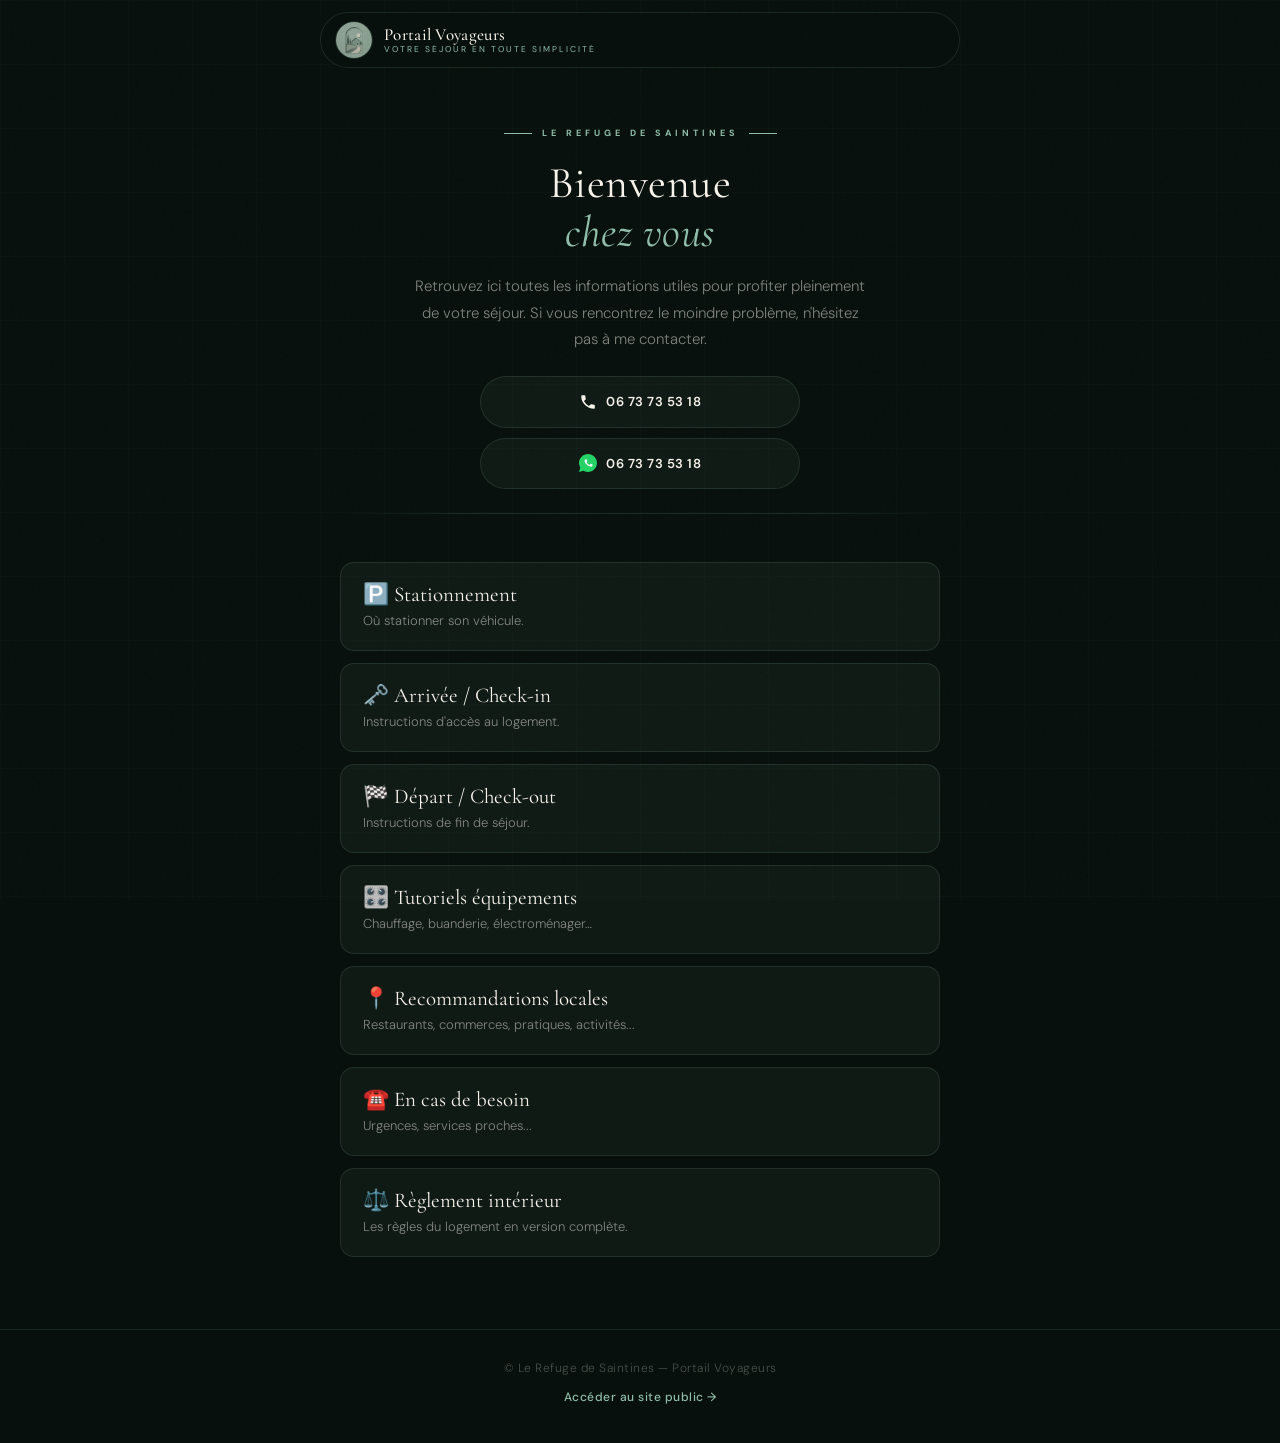
==== commit 711f683f: "Nouveau tunnel de réservation + nouveau logo" ====
--- a/index.html
+++ b/index.html
@@ -13,7 +13,7 @@
     <link rel="preconnect" href="https://fonts.gstatic.com" crossorigin>
     <link href="https://fonts.googleapis.com/css2?family=Cormorant+Garamond:ital,wght@0,400;0,500;0,600;1,400&family=DM+Sans:wght@300;400;500;600;700&display=swap" rel="stylesheet">
 
-    <link rel="icon" href="images/lrds-logo.png" type="image/png">
+    <link rel="icon" href="images/logo-lrds.webp" type="image/webp">
 
     <link rel="stylesheet" href="css/base/00-tokens.css">
     <link rel="stylesheet" href="css/base/01-reset-base.css">
@@ -33,7 +33,7 @@
 <header class="guest-header">
     <div class="header-inner">
         <div class="header-brand">
-            <img src="images/lrds-logo.png" alt="Logo Le Refuge de Saintines" class="guest-logo">
+            <img src="images/logo-lrds.webp" alt="Logo Le Refuge de Saintines" class="guest-logo">
             <div class="guest-title">
                 <span class="logo">Portail Voyageurs</span>
                 <small class="sub">Votre séjour en toute simplicité</small>
